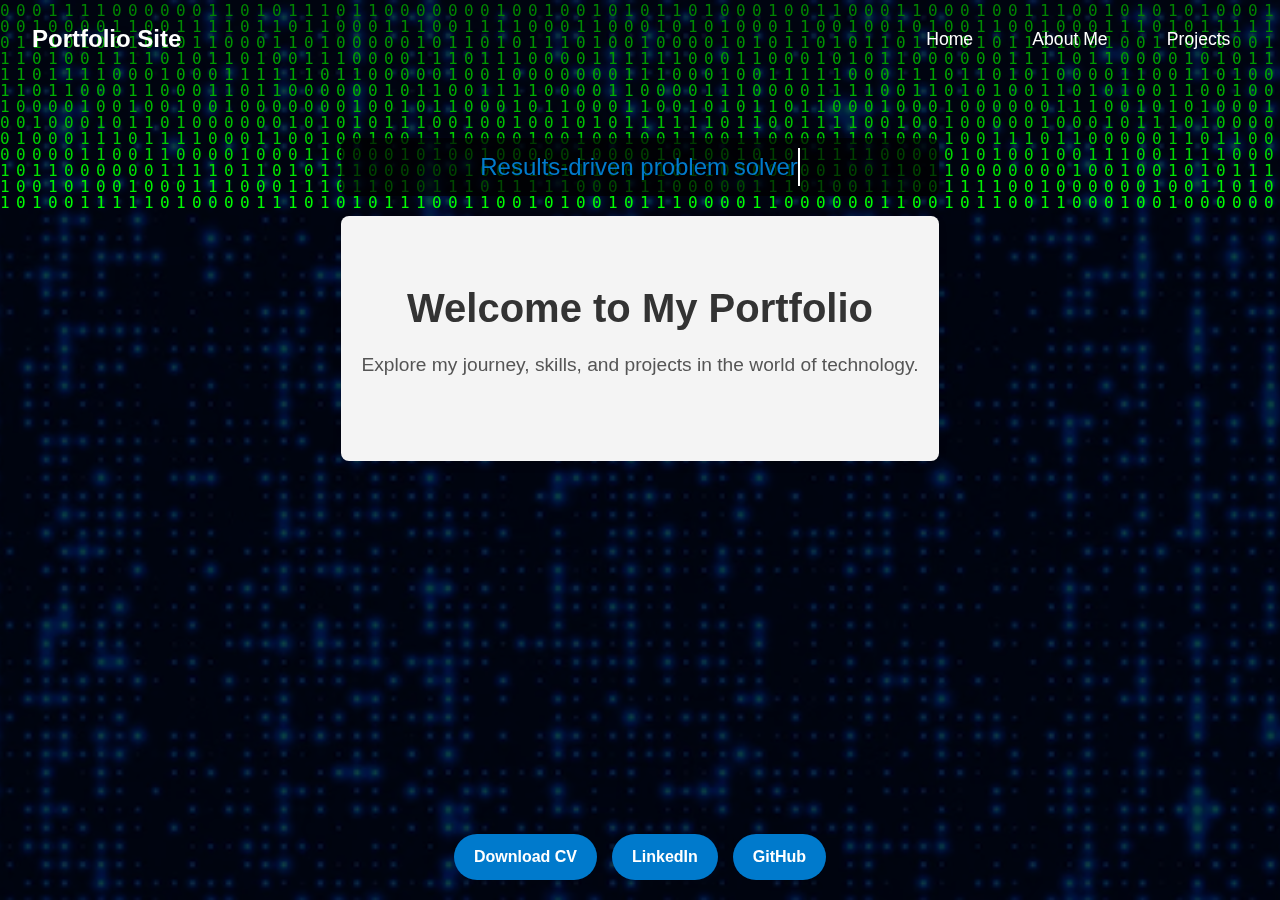
==== index.html @ d7bf7e6c "V2- Structure of site + design changes" ====
<!DOCTYPE html>
<html lang="en">
<head>
  <meta charset="UTF-8">
  <meta name="viewport" content="width=device-width, initial-scale=1.0">
  <title>Home - Muhammad Patel Portfolio</title>
  <link rel="stylesheet" href="style.css">
  <script src="script.js" defer></script>
  <script src="matrix.js" defer></script>
</head>
<body>
  <canvas id="matrixCanvas"></canvas> <!-- Matrix background canvas -->
  
  <div class="container">
    <div id="navbar"></div>
    <div class="main-content">
      <div class="typing-container">
        <span class="typing-effect"></span>
      </div>      
      <header class="hero">
        <div class="hero-content">
          <h1>Welcome to My Portfolio</h1>
          <p>Explore my journey, skills, and projects in the world of technology.</p>
        </div>
      </header>
    </div>
  </div>

  <div id="footer"></div> <!-- Footer will load here -->
</body>
</html>
---- style.css ----
/* General Reset */
* {
  margin: 0;
  padding: 0;
  box-sizing: border-box;
}

/* Body Background */
body {
  font-family: Arial, sans-serif;
  color: #333;
  line-height: 1.6;
  background-image: url('matrix.webp');
  background-size: cover;
  background-repeat: no-repeat;
  background-attachment: fixed;
  background-position: center;
  margin: 0;
  padding: 0;
  position: relative;
}

/* Light Overlay to Soften Background */
body::before {
  content: "";
  position: absolute;
  top: 0;
  left: 0;
  width: 100%;
  height: 100%;
  background-color: rgba(255, 255, 255, 0.2); /* Adjust opacity for desired transparency */
  z-index: -1;
}

/* Main Content Styling */
.main-content {
  padding: 20px;
  max-width: 1000px;
  margin: 20px auto;
  border-radius: 8px;
  position: relative;
}



.skills-section, .footer, .header {
  position: relative;
  z-index: 1; /* Ensure content stays above the overlay */
}

/* Navbar Styling */
.navbar {
  display: flex;
  justify-content: space-between;
  align-items: center;
  padding: 1em 2em;
  background: transparent; /* Transparent background */
  position: sticky;
  top: 0;
  z-index: 1000;
}

/* Navbar Logo Styling */
.nav-logo {
  color: #fff; /* Initial color (white) */
  font-size: 1.5em;
  font-weight: bold;
  text-decoration: none;
  transition: color 0.3s ease; /* Smooth transition */
}

/* Logo Hover Effect - Turn Blue */
.nav-logo:hover {
  color: #007acc; /* Blue color on hover */
}


/* Navigation Links Styling */
.nav-links {
  display: flex;
  gap: 1.5em;
}

/* Navbar Link Styling */
.nav-links a {
  color: #fff; /* Visible text color */
  font-size: 1.1em;
  text-decoration: none;
  font-weight: 500;
  padding: 0.5em 1em;
  border-radius: 5px;
  background-color: transparent; /* Transparent background initially */
  transition: background-color 0.3s ease, color 0.3s ease;
}

/* Navbar Link Hover Effect - Blue Background */
.nav-links a:hover {
  background-color: #007acc; /* Same blue as footer buttons */
  color: #fff; /* Keep text color white */
}


/* Body and Container Flex Layout */
body {
  display: flex;
  flex-direction: column;
  min-height: 100vh;
  margin: 0;
}

.container {
  flex: 1; /* This makes the container expand to fill space between navbar and footer */
  display: flex;
  flex-direction: column;
}

/* Transparent Footer Styling */
.footer {
  background-color: transparent; /* Makes footer background transparent */
  padding: 20px;
  text-align: center;
  color: #fff;
  box-shadow: none; /* Remove any shadow */
}

/* Footer Content Layout */
.footer-content {
  display: flex;
  justify-content: center;
  gap: 15px;
}

/* Footer Button Styling */
.footer-button {
  display: inline-block;
  padding: 10px 20px;
  color: #fff;
  background-color: #007acc; /* Blue button color */
  border-radius: 25px;
  text-decoration: none;
  font-size: 1em;
  font-weight: bold;
  transition: background-color 0.3s ease, transform 0.2s ease;
}

.footer-button:hover {
  background-color: #005f99; /* Darker blue on hover */
  transform: scale(1.05); /* Slight zoom on hover */
}


/* Hero section styling */
.hero {
  text-align: center;
  padding: 60px 20px;
  background-color: #f4f4f4;
}

.hero h1 {
  color: #333;
}

.hero-content h1 {
  font-size: 2.5em;
  margin-bottom: 10px;
  color: #333;
}

.hero-content p {
  font-size: 1.2em;
  color: #555;
  margin-bottom: 20px;
}

.hero-buttons .button {
  display: inline-block;
  padding: 10px 20px;
  margin: 5px;
  text-decoration: none;
  color: #fff;
  background: #007acc;
  border-radius: 5px;
  transition: background 0.3s ease;
}

.hero-buttons .button:hover {
  background: #005f99;
}

/* Skill bar styling */
.skills-section {
  max-width: 800px;
  margin: 0 auto;
  padding: 20px;
}

/* Skill Bar Styles */
.skill {
  margin: 10px 0;
  text-align: left;
}

.skill p {
  margin-bottom: 5px;
  font-weight: bold;
  color: #333;
}

.skill-bar {
  width: 100%;
  background: #eee;
  border-radius: 10px;
  overflow: hidden;
  box-shadow: 0 2px 4px rgba(0, 0, 0, 0.1);
  position: relative;
}

.skill-bar div {
  height: 20px;
  border-radius: 10px;
  display: flex;
  align-items: center;
  padding-left: 10px;
  color: #fff;
  font-weight: bold;
}

.skill-bar .python { width: 80%; background: #4caf50; }
.skill-bar .javascript { width: 70%; background: #f7df1e; color: #333; }
.skill-bar .html-css { width: 85%; background: #e34c26; }
.skill-bar .cplusplus { width: 65%; background: #00599c; }
.skill-bar .java { width: 75%; background: #f89820; }
.skill-bar .sql { width: 60%; background: #2a73cc; }

/* Add some padding around the skills section */
.skills-section h2 {
  text-align: center;
  font-size: 1.8em;
  margin-bottom: 20px;
  color: #333;
}


/* General Project Page Styling */
body {
  font-family: Arial, sans-serif;
  color: #333;
  line-height: 1.6;
  background-image: url('matrix.webp');
  background-size: cover;
  background-repeat: no-repeat;
  background-attachment: fixed;
  background-position: center;
}

/* Light Overlay for Better Readability */
body::before {
  content: "";
  position: absolute;
  top: 0;
  left: 0;
  width: 100%;
  height: 100%;
  background-color: rgba(255, 255, 255, 0.3);
  z-index: -1;
}

/* Main Header Styling */
header {
  text-align: center;
  padding: 30px 20px;
  background-color: rgba(255, 255, 255, 0.8);
  border-radius: 8px;
  margin: 20px auto;
  max-width: 800px;
  box-shadow: 0 4px 8px rgba(0, 0, 0, 0.1);
}

/* Projects Section Styling */
.project {
  background-color: rgba(255, 255, 255, 0.85);
  padding: 20px;
  border-radius: 8px;
  box-shadow: 0 4px 8px rgba(0, 0, 0, 0.1);
  margin: 20px auto;
  max-width: 800px;
}

.project h2 {
  font-size: 1.5em;
  color: #333;
  margin-bottom: 10px;
}

.project p {
  font-size: 1em;
  color: #555;
}

.project video {
  display: block;
  width: 100%;
  max-width: 600px;
  margin: 10px auto;
  border-radius: 8px;
}

.project a.button {
  display: inline-block;
  padding: 10px 20px;
  color: #fff;
  background-color: #007acc;
  border-radius: 5px;
  text-decoration: none;
  font-weight: bold;
  margin-top: 10px;
  text-align: center;
}

.project a.button:hover {
  background-color: #005f99;
}


/* Ensure canvas covers the full screen */
#matrixCanvas {
  position: fixed;
  top: 0;
  left: 0;
  width: 100vw;
  height: 100vh;
  z-index: -1; /* Ensure canvas stays behind all other content */
}

/* General Styling for Content Layer */
.container, .main-content, #navbar, #footer {
  position: relative;
  z-index: 1; /* Layered above the canvas */
}

/* Light Overlay for Better Readability (optional) */
body::before {
  content: "";
  position: fixed;
  top: 0;
  left: 0;
  width: 100%;
  height: 100%;
  background-color: rgba(0, 0, 0, 0.5); /* Dark overlay */
  z-index: -1;
}


/* Typing Effect Styling */
.typing-container {
  display: flex;
  justify-content: center;
  align-items: center;
  margin-top: 20px;
  font-size: 1.5em;
  color: #007acc;
  background-color: rgba(0, 0, 0, 0.7);
  padding: 10px 20px;
  border-radius: 8px;
  text-shadow: 2px 2px 5px rgba(0, 0, 0, 0.7);
}



.typing-effect {
  border-right: 2px solid #ffffff;
  white-space: nowrap;
  overflow: hidden;
  animation: typing 3s steps(20) infinite, blink 0.5s step-end infinite;
}

/* Typing animation */
@keyframes typing {
  from { width: 0; }
  to { width: 100%; }
}

/* Blinking cursor */
@keyframes blink {
  50% { border-color: transparent; }
}
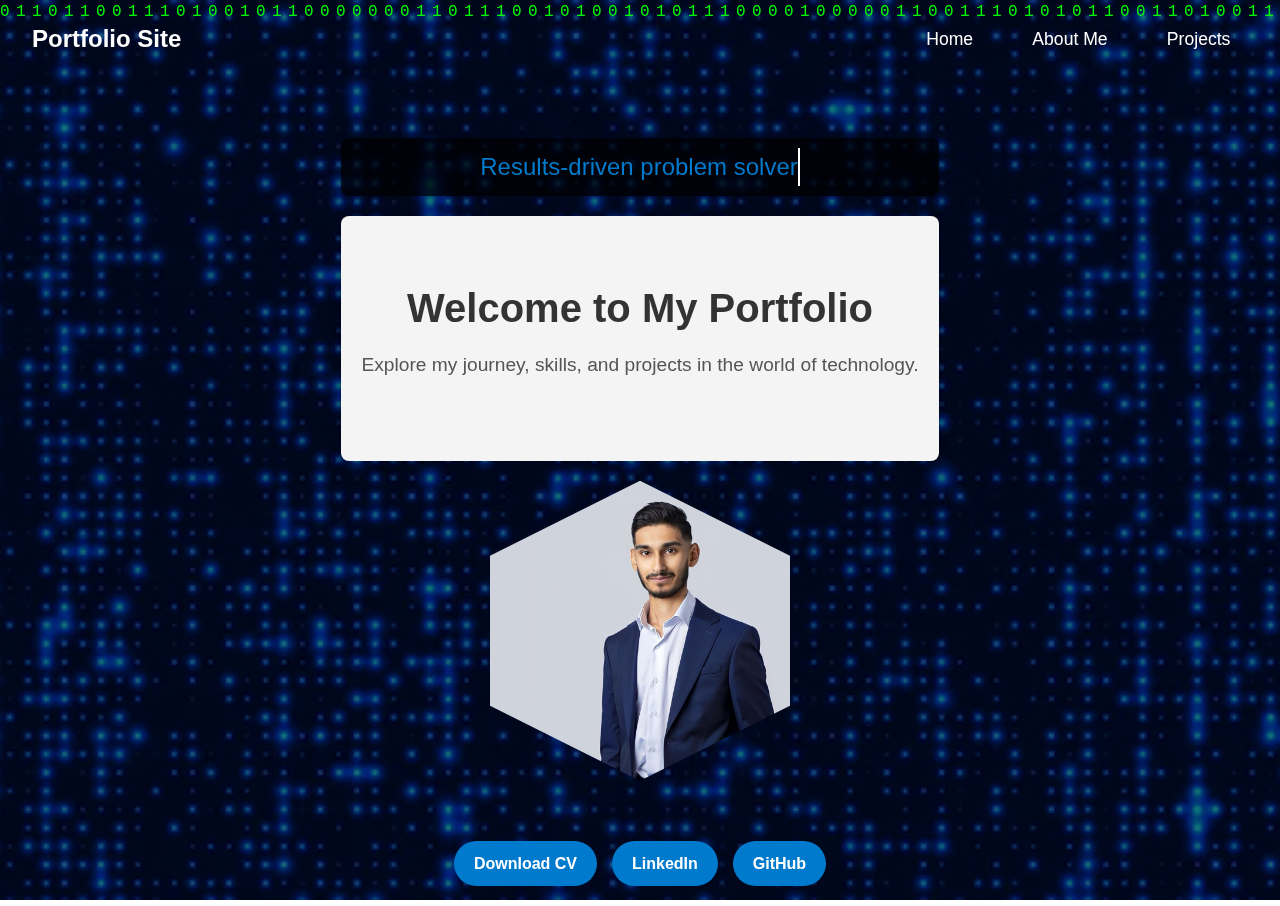
==== commit e56c1a70: "v3 - added profile pic" ====
--- a/index.html
+++ b/index.html
@@ -10,21 +10,26 @@
 </head>
 <body>
   <canvas id="matrixCanvas"></canvas> <!-- Matrix background canvas -->
-  
+
   <div class="container">
     <div id="navbar"></div>
     <div class="main-content">
       <div class="typing-container">
         <span class="typing-effect"></span>
-      </div>      
+      </div>
       <header class="hero">
         <div class="hero-content">
           <h1>Welcome to My Portfolio</h1>
           <p>Explore my journey, skills, and projects in the world of technology.</p>
         </div>
-      </header>
+    </header>
+
+    <!-- Hexagon Profile Picture Positioned Below the White Box -->
+    <div class="profile-img">
+      <img src="muhammad.jpg" alt="Muhammad Patel">
     </div>
   </div>
+</div>
 
   <div id="footer"></div> <!-- Footer will load here -->
 </body>
--- a/style.css
+++ b/style.css
@@ -384,3 +384,31 @@
 @keyframes blink {
   50% { border-color: transparent; }
 }
+
+
+/* Hexagon Profile Image - Positioned Below the White Box */
+.profile-img {
+  width: 300px; /* Increase size */
+  height: 300px; /* Increase size */
+  clip-path: polygon(50% 0%, 100% 25%, 100% 75%, 50% 100%, 0% 75%, 0% 25%);
+  background: inherit;
+  display: flex;
+  align-items: center;
+  justify-content: center;
+  box-shadow: 0 0 15px 5px #00bfff;
+  overflow: hidden;
+  margin: 20px auto 0; /* Centers below hero-content with a gap */
+}
+
+/* Image inside Hexagon */
+.profile-img img {
+  width: 100%;
+  height: 100%;
+  object-fit: cover;
+  transition: transform 0.5s ease-in-out;
+}
+
+/* Hover Effect */
+.profile-img:hover img {
+  transform: scale(1.1);
+}
